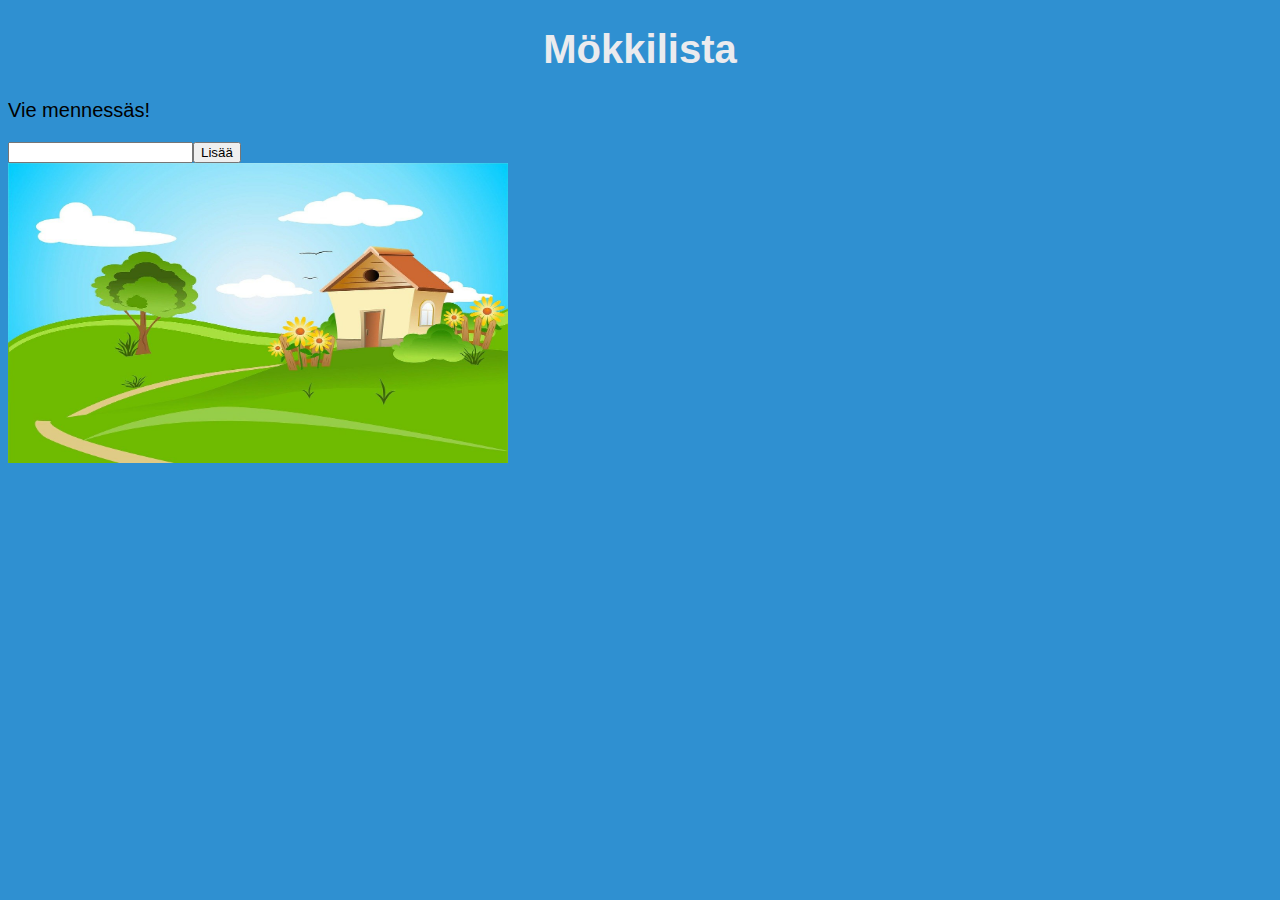
==== index.html @ 089373f1 "Tässä on html-koodia" ====
<!DOCTYPE html>
<html lang="en">
<head>
    <meta charset="UTF-8">
    <meta name="viewport" content="width=device-width, initial-scale=1.0">
    <link rel="stylesheet" href="tyyli.css">
    <title>Mökkilista</title>
</head>
<body>
   

    <h1>Mökkilista</h1>
    <p>Vie mennessäs!</p>
    
       
    <div class="container">
        
    <input id="inputField" type="text"><button id="addToDo">Lisää</button>
    <div class="to-dos" id="toDoContainer">

    </div>
    
    <img src="talo.jpg" alt="talo" width="500" height="300">

    <script src="javamain.js">
  
</script> 
</body>
</html>
---- tyyli.css ----
body {
    background-color: rgb(47, 144, 209);
    font-family: "Trebuchet MS", Helvetica, sans-serif;
    justify-content: center;
  }
  
  h1 {
    color: rgb(235, 235, 238);
    text-align: center;
    font-size: 40px;
    justify-content: center;
  }

  
  p {
    font-family: 'Trebuchet MS', Helvetica, sans-serif; 
    font-size: 20px;
    color:
    
  }
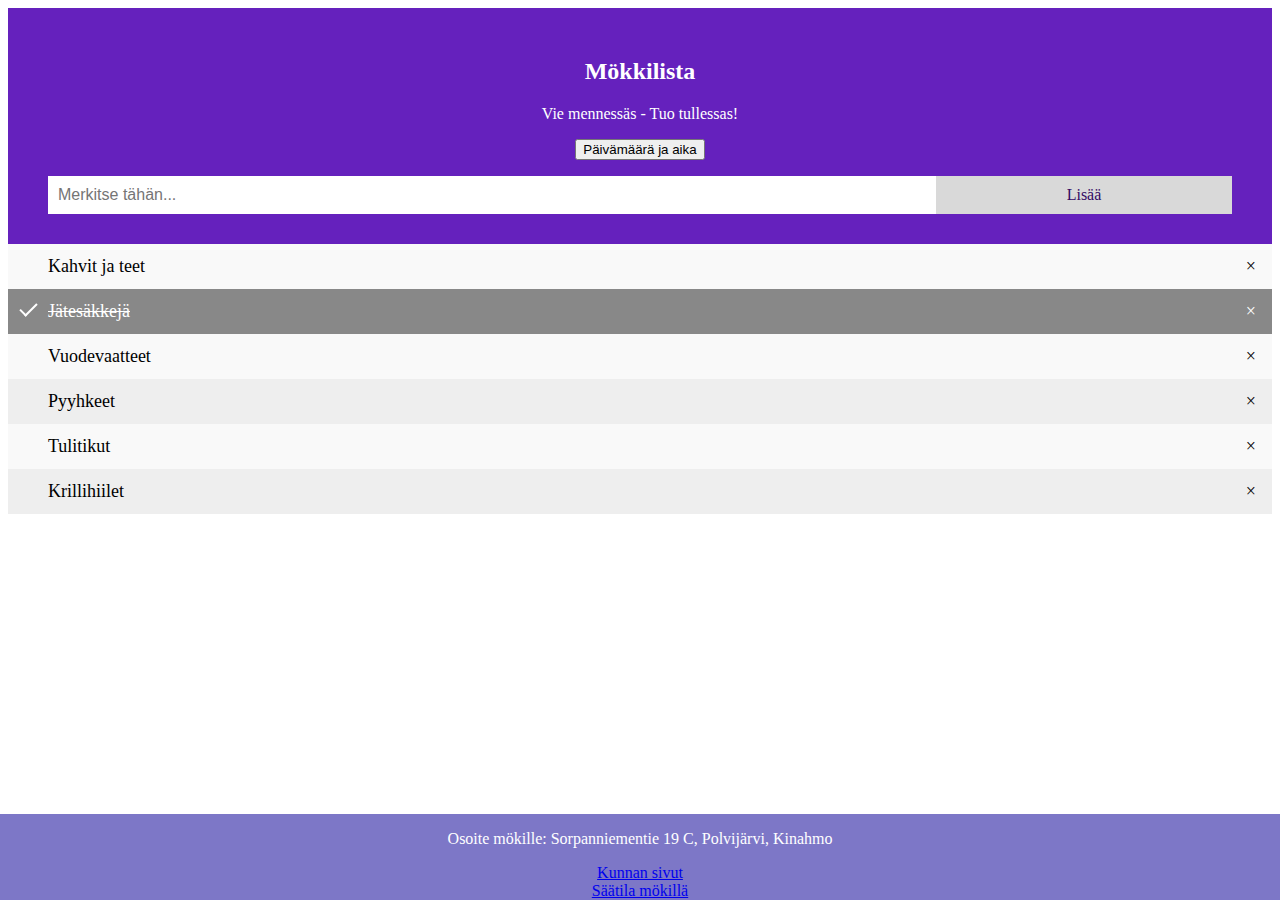
==== commit ead86974: "Index-sivu nimetty" ====
--- a/index.html
+++ b/index.html
@@ -7,23 +7,67 @@
     <title>Mökkilista</title>
 </head>
 <body>
-   
+  <script>
+    window.alert("Hei! Mennään mökille!");
+    window.alert("Älä unohda avaimia!!");
+    
+  </script>
+    <div id="ekaDIV" class="header">
+        <h2>Mökkilista</h2>
+        
+        <p>Vie mennessäs - Tuo tullessas!</p>
 
-    <h1>Mökkilista</h1>
-    <p>Vie mennessäs!</p>
-    
+        <p>
+        
+          <button onclick="myFunction()">Päivämäärä ja aika</button>
+          
+          <script>
+              var d = new Date();
+          function myFunction() {
+            alert("Lähdet tänään " + d + " mökille ja palaat neljän viikon päästä. Hyvää lomaa!");
+           
+          }
+      
+          </script> 
+          
+         </p> 
        
-    <div class="container">
+        <input type="text" id="myInput" placeholder="Merkitse tähän...">
+        <span onclick="newElement()" class="addBtn">Lisää</span>
+
+      </div>
+      
+      <ul id="ekaUL">
+        <li>Kahvit ja teet</li>
+        <li class="checked">Jätesäkkejä</li>
+        <li>Vuodevaatteet</li>
+        <li>Pyyhkeet</li>
+        <li>Tulitikut</li>
+        <li>Krillihiilet</li>
+      </ul>
+      
+
+      <style>
+        .footer {
+          position: fixed;
+          left: 0;
+          bottom: 0;
+          width: 100%;
+          background-color: rgb(125, 119, 199);
+          color: white;
+          text-align: center;
+        }
+        </style>
         
-    <input id="inputField" type="text"><button id="addToDo">Lisää</button>
-    <div class="to-dos" id="toDoContainer">
+        <div class="footer">
+          <p>Osoite mökille: Sorpanniementie 19 C, Polvijärvi, Kinahmo</p>
+          <a href="https://www.polvijarvi.fi/">Kunnan sivut</a></br>
+          <a href="https://www.foreca.fi/Finland/Polvijarvi">Säätila mökillä</a>
+        </div>
 
-    </div>
-    
-    <img src="talo.jpg" alt="talo" width="500" height="300">
+    <script src="javamaintoka.js">
 
-    <script src="javamain.js">
-  
+
 </script> 
 </body>
 </html>
--- a/tyyli.css
+++ b/tyyli.css
@@ -1,24 +1,140 @@
+* {
+box-sizing: border-box;
+}
 
 
-body {
-    background-color: rgb(47, 144, 209);
-    font-family: "Trebuchet MS", Helvetica, sans-serif;
-    justify-content: center;
-  }
-  
-  h1 {
-    color: rgb(235, 235, 238);
-    text-align: center;
-    font-size: 40px;
-    justify-content: center;
-  }
+/* TÄmä poistaa margins and padding from the list */
 
-  
-  p {
-    font-family: 'Trebuchet MS', Helvetica, sans-serif; 
-    font-size: 20px;
-    color:
-    
-  }
+ul {
+  margin: 0;
+  padding: 0;
+}
 
-  +/* Tyyli the list items */
+ul li {
+  cursor: pointer;
+  position: relative;
+  padding: 12px 8px 12px 40px;
+  background: #eee;
+  font-size: 18px;
+  transition: 0.2s;
+}
+
+/* Seepraraidat listalla  */
+ul li:nth-child(odd) {
+  background: #f9f9f9;
+}
+
+/* Tummempi tausta hoverilla */
+ul li:hover {
+  background: #ddd;
+}
+
+/* When clicked on, add a background color and strike out text */
+ul li.checked {
+  background: #888;
+  color: #fff;
+  text-decoration: line-through;
+}
+
+/* Lisää tark merkki "checked" kun klikattu */
+ul li.checked::before {
+  content: '';
+  position: absolute;
+  border-color: #fff;
+  border-style: solid;
+  border-width: 0 2px 2px 0;
+  top: 10px;
+  left: 16px;
+  transform: rotate(45deg);
+  height: 15px;
+  width: 7px;
+}
+
+/* Sulkevan napin tyyli */
+.close {
+  position: absolute;
+  right: 0;
+  top: 0;
+  padding: 12px 16px 12px 16px;
+}
+
+.close:hover {
+  background-color: #340361;
+  color: white;
+}
+
+/* Header tyyli */
+.header {
+  background-color: #6521bd;
+  padding: 30px 40px;
+  color: white;
+  text-align: center;
+}
+
+/* Clear floats after the header */
+.header:after {
+  content: "";
+  display: table;
+  clear: both;
+}
+
+/* Style the input */
+input {
+  margin: 0;
+  border: none;
+  border-radius: 0;
+  width: 75%;
+  padding: 10px;
+  float: left;
+  font-size: 16px;
+}
+
+/* Lisäysnapin tyyli */
+.addBtn {
+  padding: 10px;
+  width: 25%;
+  background: #d9d9d9;
+  color: rgb(51, 8, 99);
+  float: left;
+  text-align: center;
+  font-size: 16px;
+  cursor: pointer;
+  transition: 0.3s;
+  border-radius: 0;
+}
+
+.addBtn:hover {
+  background-color: #bbb;
+}
+
+
+.callout {
+  position: fixed;
+  bottom: 130px;
+  right: 130px;
+  margin-left: 60px;
+  max-width: 250px;
+}
+
+.callout-header {
+  padding: 20px 10px;
+  background: rgb(137, 138, 141);
+  font-size: 18px;
+  color: white;
+}
+
+
+.closebtn {
+  position: absolute;
+  top: 5px;
+  right: 15px;
+  color: rgb(8, 3, 17);
+  font-size: 20px;
+  cursor: pointer;
+}
+
+.closebtn:hover {
+  color: lightgrey;
+}
+
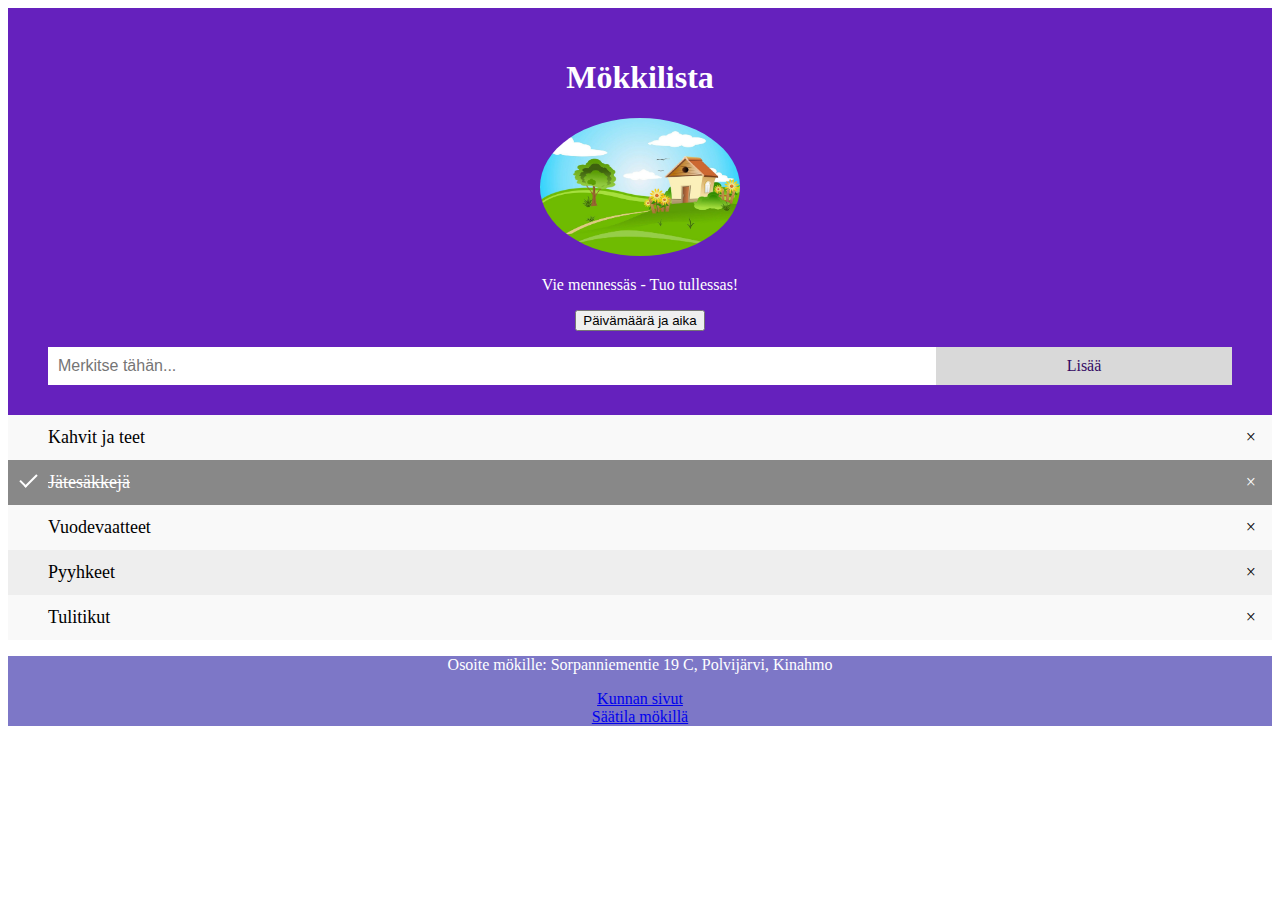
==== commit 8c33da36: "Index-sivu" ====
--- a/index.html
+++ b/index.html
@@ -10,11 +10,20 @@
   <script>
     window.alert("Hei! Mennään mökille!");
     window.alert("Älä unohda avaimia!!");
-    
   </script>
+
     <div id="ekaDIV" class="header">
-        <h2>Mökkilista</h2>
-        
+        <h1>Mökkilista</h1>
+        <style>
+          img {
+            border-radius: 50%;
+          }
+          </style>
+          </head>
+          <body>
+           
+          <img src="talo.jpg" alt="Avatar" style="width:200px">
+          
         <p>Vie mennessäs - Tuo tullessas!</p>
 
         <p>
@@ -23,8 +32,9 @@
           
           <script>
               var d = new Date();
-          function myFunction() {
-            alert("Lähdet tänään " + d + " mökille ja palaat neljän viikon päästä. Hyvää lomaa!");
+          function myFunction()
+          {
+            alert("Lähdet tänään " + d + " mökille ja palaat syksymmällä. Hyvää lomaa!");
            
           }
       
@@ -43,13 +53,11 @@
         <li>Vuodevaatteet</li>
         <li>Pyyhkeet</li>
         <li>Tulitikut</li>
-        <li>Krillihiilet</li>
       </ul>
       
-
       <style>
         .footer {
-          position: fixed;
+          position: static;
           left: 0;
           bottom: 0;
           width: 100%;
--- a/tyyli.css
+++ b/tyyli.css
@@ -1,7 +1,6 @@
 * {
 box-sizing: border-box;
 }
-
 
 /* TÄmä poistaa margins and padding from the list */
 
@@ -30,7 +29,7 @@
   background: #ddd;
 }
 
-/* When clicked on, add a background color and strike out text */
+/* klikkaus, lisää background color and yliviivaa */
 ul li.checked {
   background: #888;
   color: #fff;
@@ -72,14 +71,14 @@
   text-align: center;
 }
 
-/* Clear floats after the header */
+/* headerin jlkeen poistaa  */
 .header:after {
   content: "";
   display: table;
   clear: both;
 }
 
-/* Style the input */
+/* Tyyli syöttössä input */
 input {
   margin: 0;
   border: none;
@@ -109,31 +108,6 @@
 }
 
 
-.callout {
-  position: fixed;
-  bottom: 130px;
-  right: 130px;
-  margin-left: 60px;
-  max-width: 250px;
-}
-
-.callout-header {
-  padding: 20px 10px;
-  background: rgb(137, 138, 141);
-  font-size: 18px;
-  color: white;
-}
-
-
-.closebtn {
-  position: absolute;
-  top: 5px;
-  right: 15px;
-  color: rgb(8, 3, 17);
-  font-size: 20px;
-  cursor: pointer;
-}
-
 .closebtn:hover {
   color: lightgrey;
 }
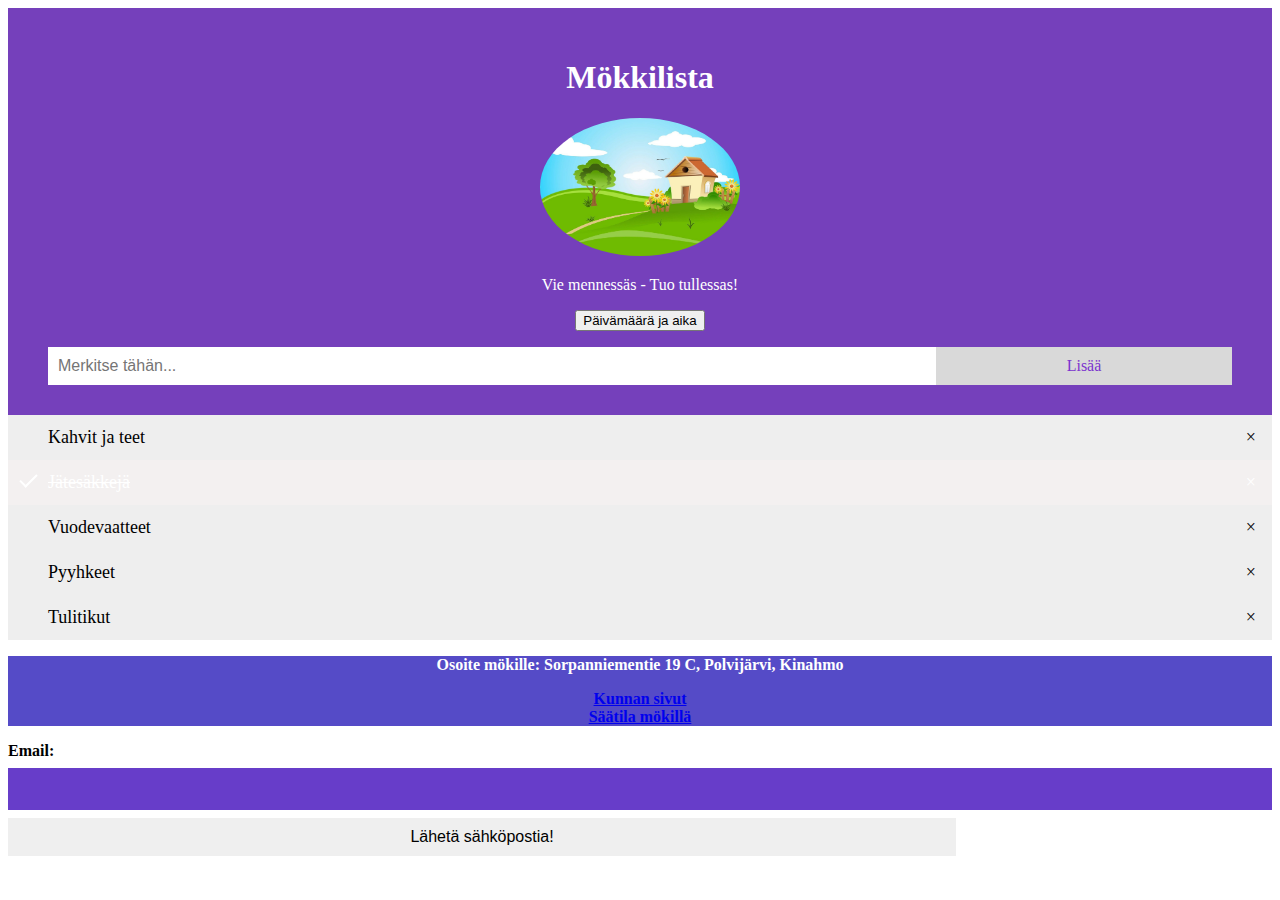
==== commit 9e7756b6: "Index-sivu" ====
--- a/index.html
+++ b/index.html
@@ -5,15 +5,13 @@
     <meta name="viewport" content="width=device-width, initial-scale=1.0">
     <link rel="stylesheet" href="tyyli.css">
     <title>Mökkilista</title>
+
 </head>
 <body>
-  <script>
-    window.alert("Hei! Mennään mökille!");
-    window.alert("Älä unohda avaimia!!");
-  </script>
 
     <div id="ekaDIV" class="header">
         <h1>Mökkilista</h1>
+        
         <style>
           img {
             border-radius: 50%;
@@ -25,13 +23,13 @@
           <img src="talo.jpg" alt="Avatar" style="width:200px">
           
         <p>Vie mennessäs - Tuo tullessas!</p>
-
+      
         <p>
         
           <button onclick="myFunction()">Päivämäärä ja aika</button>
           
           <script>
-              var d = new Date();
+          var d = new Date();
           function myFunction()
           {
             alert("Lähdet tänään " + d + " mökille ja palaat syksymmällä. Hyvää lomaa!");
@@ -54,24 +52,26 @@
         <li>Pyyhkeet</li>
         <li>Tulitikut</li>
       </ul>
+     
+        
+      <div class="footer">
+          <p><Strong>Osoite mökille: Sorpanniementie 19 C, Polvijärvi, Kinahmo</Strong></p>
+
+          <a href="https://www.polvijarvi.fi/"><Strong>Kunnan sivut</Strong></a><br>
+          <a href="https://www.foreca.fi/Finland/Polvijarvi"><Strong>Säätila mökillä</Strong></a></br>
+        
+  
+      </div>
+
+      <form name="myForm" action="#" method="post">
+        
+        <p> <Strong>Email:</Strong><input type="email" id="email" required /></p><br />
+        <input type="submit" onclick="tarkasta()" value="Lähetä sähköpostia!"/>
+        </form>
+        </body>
+        </html>
       
-      <style>
-        .footer {
-          position: static;
-          left: 0;
-          bottom: 0;
-          width: 100%;
-          background-color: rgb(125, 119, 199);
-          color: white;
-          text-align: center;
-        }
-        </style>
-        
-        <div class="footer">
-          <p>Osoite mökille: Sorpanniementie 19 C, Polvijärvi, Kinahmo</p>
-          <a href="https://www.polvijarvi.fi/">Kunnan sivut</a></br>
-          <a href="https://www.foreca.fi/Finland/Polvijarvi">Säätila mökillä</a>
-        </div>
+     
 
     <script src="javamaintoka.js">
 
--- a/tyyli.css
+++ b/tyyli.css
@@ -1,15 +1,14 @@
+/*Vaikutteita w3-koulun listasta mutta myös omia juttuja */
+
 * {
 box-sizing: border-box;
 }
-
-/* TÄmä poistaa margins and padding from the list */
 
 ul {
   margin: 0;
   padding: 0;
 }
 
-/* Tyyli the list items */
 ul li {
   cursor: pointer;
   position: relative;
@@ -19,19 +18,13 @@
   transition: 0.2s;
 }
 
-/* Seepraraidat listalla  */
-ul li:nth-child(odd) {
-  background: #f9f9f9;
-}
-
-/* Tummempi tausta hoverilla */
 ul li:hover {
   background: #ddd;
 }
 
-/* klikkaus, lisää background color and yliviivaa */
+/* klikkaus ja yliviivaa */
 ul li.checked {
-  background: #888;
+  background: rgb(243, 240, 240);
   color: #fff;
   text-decoration: line-through;
 }
@@ -59,13 +52,13 @@
 }
 
 .close:hover {
-  background-color: #340361;
+  background-color: #7e55ee;
   color: white;
 }
 
 /* Header tyyli */
 .header {
-  background-color: #6521bd;
+  background-color: #7540bb;
   padding: 30px 40px;
   color: white;
   text-align: center;
@@ -94,7 +87,7 @@
   padding: 10px;
   width: 25%;
   background: #d9d9d9;
-  color: rgb(51, 8, 99);
+  color: rgb(123, 50, 206);
   float: left;
   text-align: center;
   font-size: 16px;
@@ -112,3 +105,56 @@
   color: lightgrey;
 }
 
+/*alatunniste */
+.footer {
+  position: static;
+  left: 0;
+  bottom: 0;
+  width: 100%;
+  background-color: rgb(85, 75, 199);
+  color: white;
+  text-align: center;
+
+
+
+}  
+
+/* Style the form - display items horizontally */
+.form-inline {
+  display: flexbox;
+  flex-flow: row wrap;
+  align-items: center;
+}
+
+/* Add some margins for each label */
+.form-inline label {
+  margin: 5px 15px 5px 5;
+}
+
+/* Style the input fields */
+.form-inline input {
+  vertical-align: middle;
+  margin: 5px 15px 5px 0;
+  padding: 5px;
+  background-color: #fff;
+  border: 1px solid #ddd;
+}
+
+
+
+.form-inline button:hover {
+  background-color: rgb(148, 39, 93);
+}
+
+
+input[type=email] {
+  width: 100%;
+  padding: 12px 20px;
+  margin: 8px 0;
+  box-sizing: border-box;
+  border: none;
+  background-color: #673dc9;
+  color: rgb(236, 238, 241);
+}
+
+
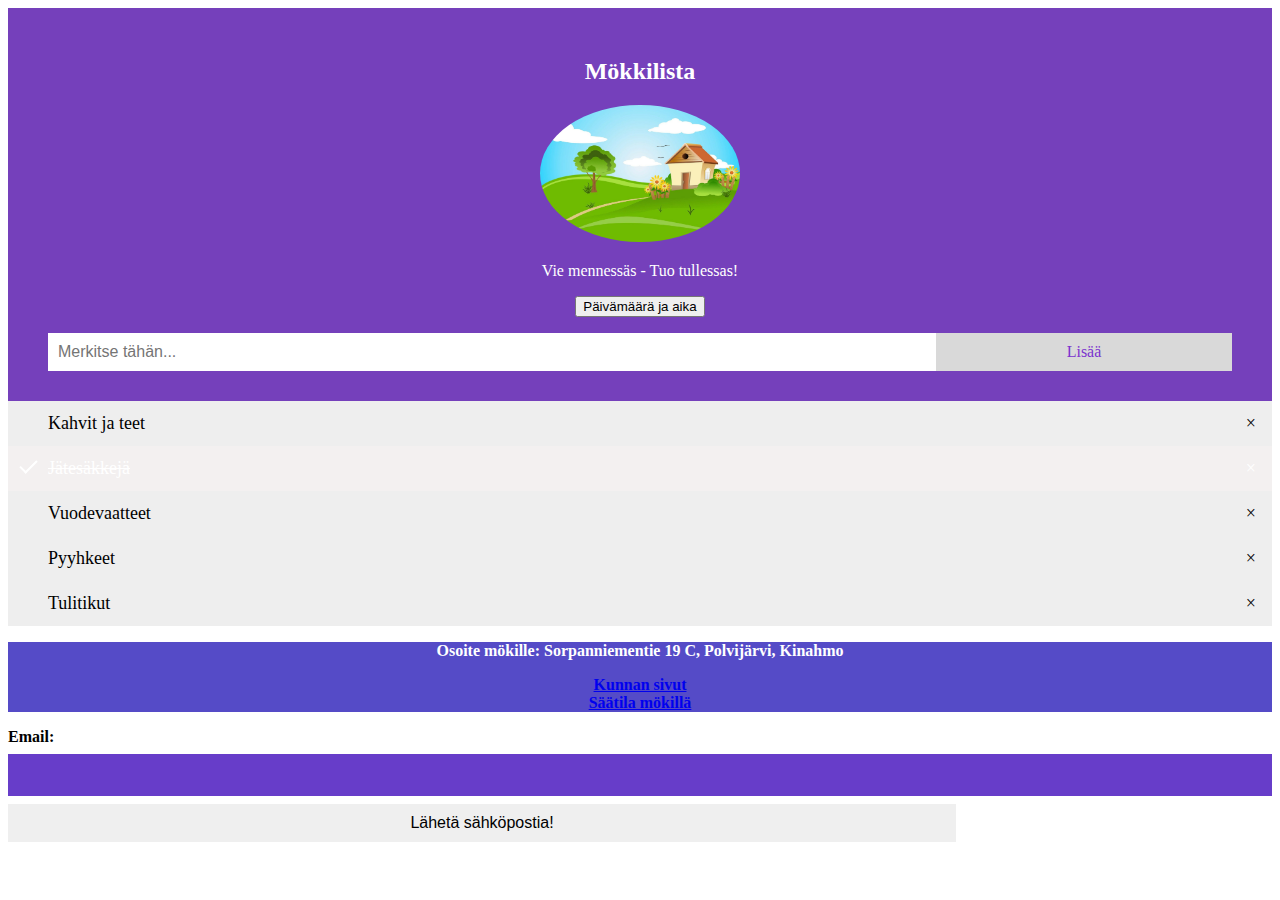
==== commit bc090e51: "Index-sivu" ====
--- a/index.html
+++ b/index.html
@@ -9,41 +9,40 @@
 </head>
 <body>
 
-    <div id="ekaDIV" class="header">
-        <h1>Mökkilista</h1>
+<div id="ekaDIV" class="header">
+  <h2>Mökkilista</h2>
         
-        <style>
-          img {
-            border-radius: 50%;
+    <style>
+      img {
+      border-radius: 50%;
           }
-          </style>
-          </head>
-          <body>
+    </style>
+    </head>
+
+  <body>
            
-          <img src="talo.jpg" alt="Avatar" style="width:200px">
+      <img src="talo.jpg" alt="Avatar" style="width:200px">
           
-        <p>Vie mennessäs - Tuo tullessas!</p>
+      <p>Vie mennessäs - Tuo tullessas!</p>
       
-        <p>
+      <p>
         
-          <button onclick="myFunction()">Päivämäärä ja aika</button>
-          
+        <button onclick="myFunction()">Päivämäärä ja aika</button>
           <script>
           var d = new Date();
           function myFunction()
           {
-            alert("Lähdet tänään " + d + " mökille ja palaat syksymmällä. Hyvää lomaa!");
+            alert("Lähdet tänään " + d + " mökille. Ilmoita siitä sähköpostilla alla. Hyvää lomaa!");
            
-          }
-      
+          } 
           </script> 
           
-         </p> 
+      </p> 
        
         <input type="text" id="myInput" placeholder="Merkitse tähän...">
         <span onclick="newElement()" class="addBtn">Lisää</span>
 
-      </div>
+</div>
       
       <ul id="ekaUL">
         <li>Kahvit ja teet</li>
@@ -53,29 +52,20 @@
         <li>Tulitikut</li>
       </ul>
      
-        
-      <div class="footer">
+<div class="footer">
           <p><Strong>Osoite mökille: Sorpanniementie 19 C, Polvijärvi, Kinahmo</Strong></p>
 
           <a href="https://www.polvijarvi.fi/"><Strong>Kunnan sivut</Strong></a><br>
           <a href="https://www.foreca.fi/Finland/Polvijarvi"><Strong>Säätila mökillä</Strong></a></br>
         
-  
-      </div>
+</div>
 
       <form name="myForm" action="#" method="post">
-        
         <p> <Strong>Email:</Strong><input type="email" id="email" required /></p><br />
         <input type="submit" onclick="tarkasta()" value="Lähetä sähköpostia!"/>
-        </form>
-        </body>
-        </html>
-      
-     
+      </form>
 
-    <script src="javamaintoka.js">
-
-
+        <script src="javamaintoka.js">
 </script> 
 </body>
 </html>
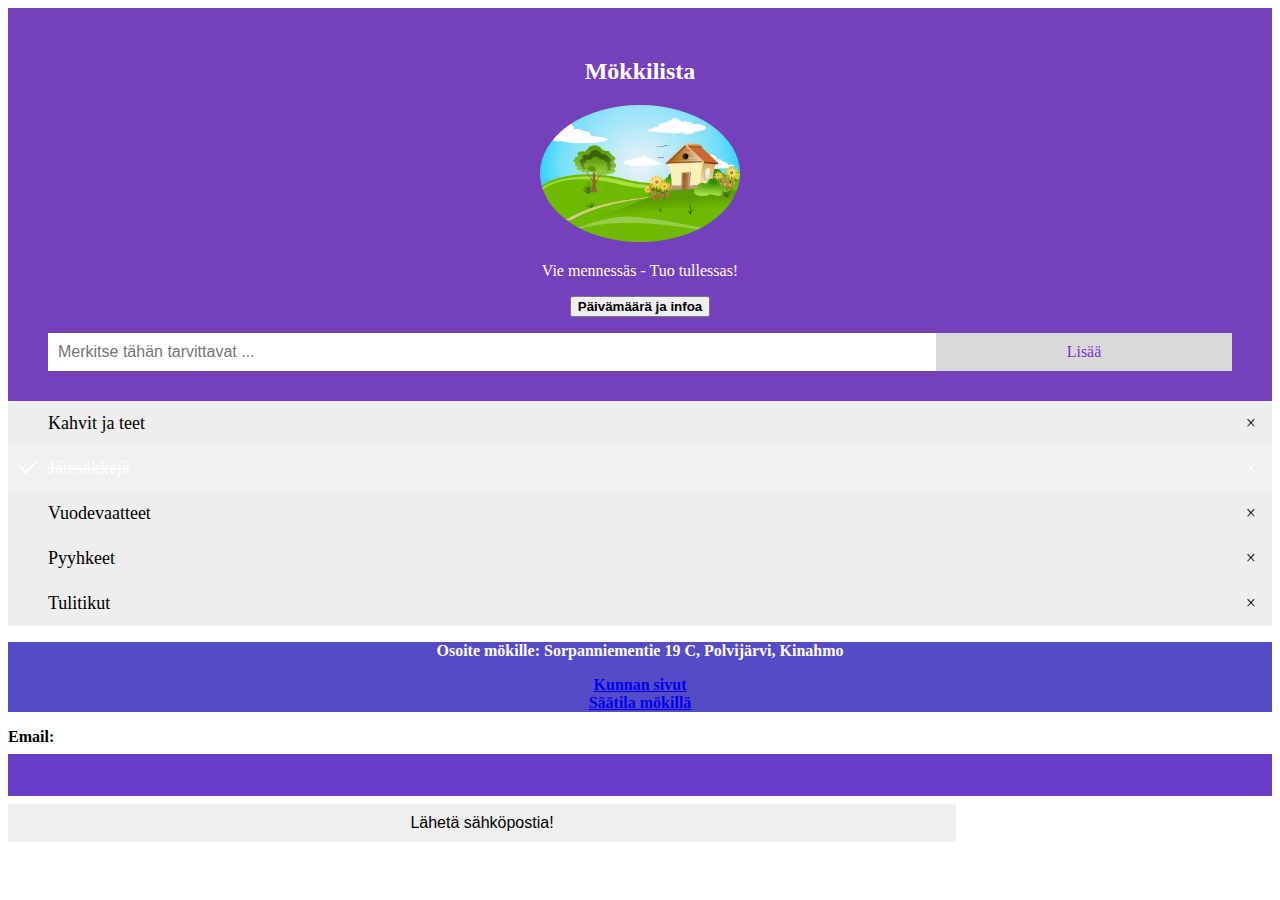
==== commit ea174aba: "javascript-koodia" ====
--- a/index.html
+++ b/index.html
@@ -27,19 +27,19 @@
       
       <p>
         
-        <button onclick="myFunction()">Päivämäärä ja aika</button>
+        <button onclick="myFunction()"><strong>Päivämäärä ja infoa</strong></button>
           <script>
           var d = new Date();
           function myFunction()
           {
-            alert("Lähdet tänään " + d + " mökille. Ilmoita siitä sähköpostilla alla. Hyvää lomaa!");
+            alert("Lähdet tänään " + d + " mökille. Ilmoita siitä sähköpostilla muille. Täytä mökkilista mennen tullen! Hyvää lomaa!");
            
           } 
           </script> 
           
       </p> 
        
-        <input type="text" id="myInput" placeholder="Merkitse tähän...">
+        <input type="text" id="myInput" placeholder="Merkitse tähän tarvittavat ...">
         <span onclick="newElement()" class="addBtn">Lisää</span>
 
 </div>
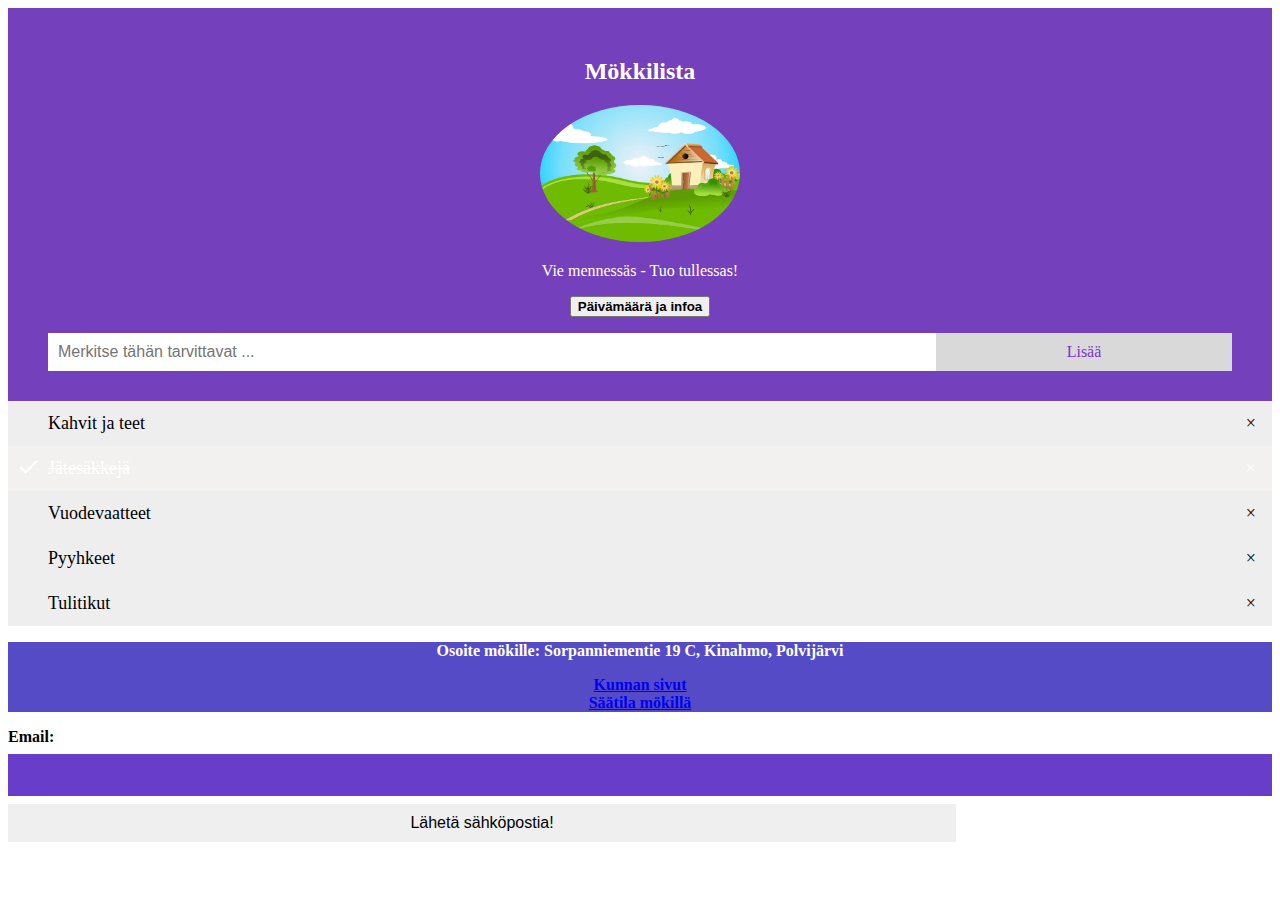
==== commit cd9cffa9: "Index" ====
--- a/index.html
+++ b/index.html
@@ -53,7 +53,7 @@
       </ul>
      
 <div class="footer">
-          <p><Strong>Osoite mökille: Sorpanniementie 19 C, Polvijärvi, Kinahmo</Strong></p>
+          <p><Strong>Osoite mökille: Sorpanniementie 19 C, Kinahmo, Polvijärvi</Strong></p>
 
           <a href="https://www.polvijarvi.fi/"><Strong>Kunnan sivut</Strong></a><br>
           <a href="https://www.foreca.fi/Finland/Polvijarvi"><Strong>Säätila mökillä</Strong></a></br>
--- a/tyyli.css
+++ b/tyyli.css
@@ -115,23 +115,21 @@
   color: white;
   text-align: center;
 
-
-
 }  
 
-/* Style the form - display items horizontally */
+/* LOmakkeen tyyli */
 .form-inline {
   display: flexbox;
   flex-flow: row wrap;
   align-items: center;
 }
 
-/* Add some margins for each label */
+/* Label-marginaalit */
 .form-inline label {
   margin: 5px 15px 5px 5;
 }
 
-/* Style the input fields */
+/* Tyyli input kentässä */
 .form-inline input {
   vertical-align: middle;
   margin: 5px 15px 5px 0;
@@ -139,13 +137,6 @@
   background-color: #fff;
   border: 1px solid #ddd;
 }
-
-
-
-.form-inline button:hover {
-  background-color: rgb(148, 39, 93);
-}
-
 
 input[type=email] {
   width: 100%;
